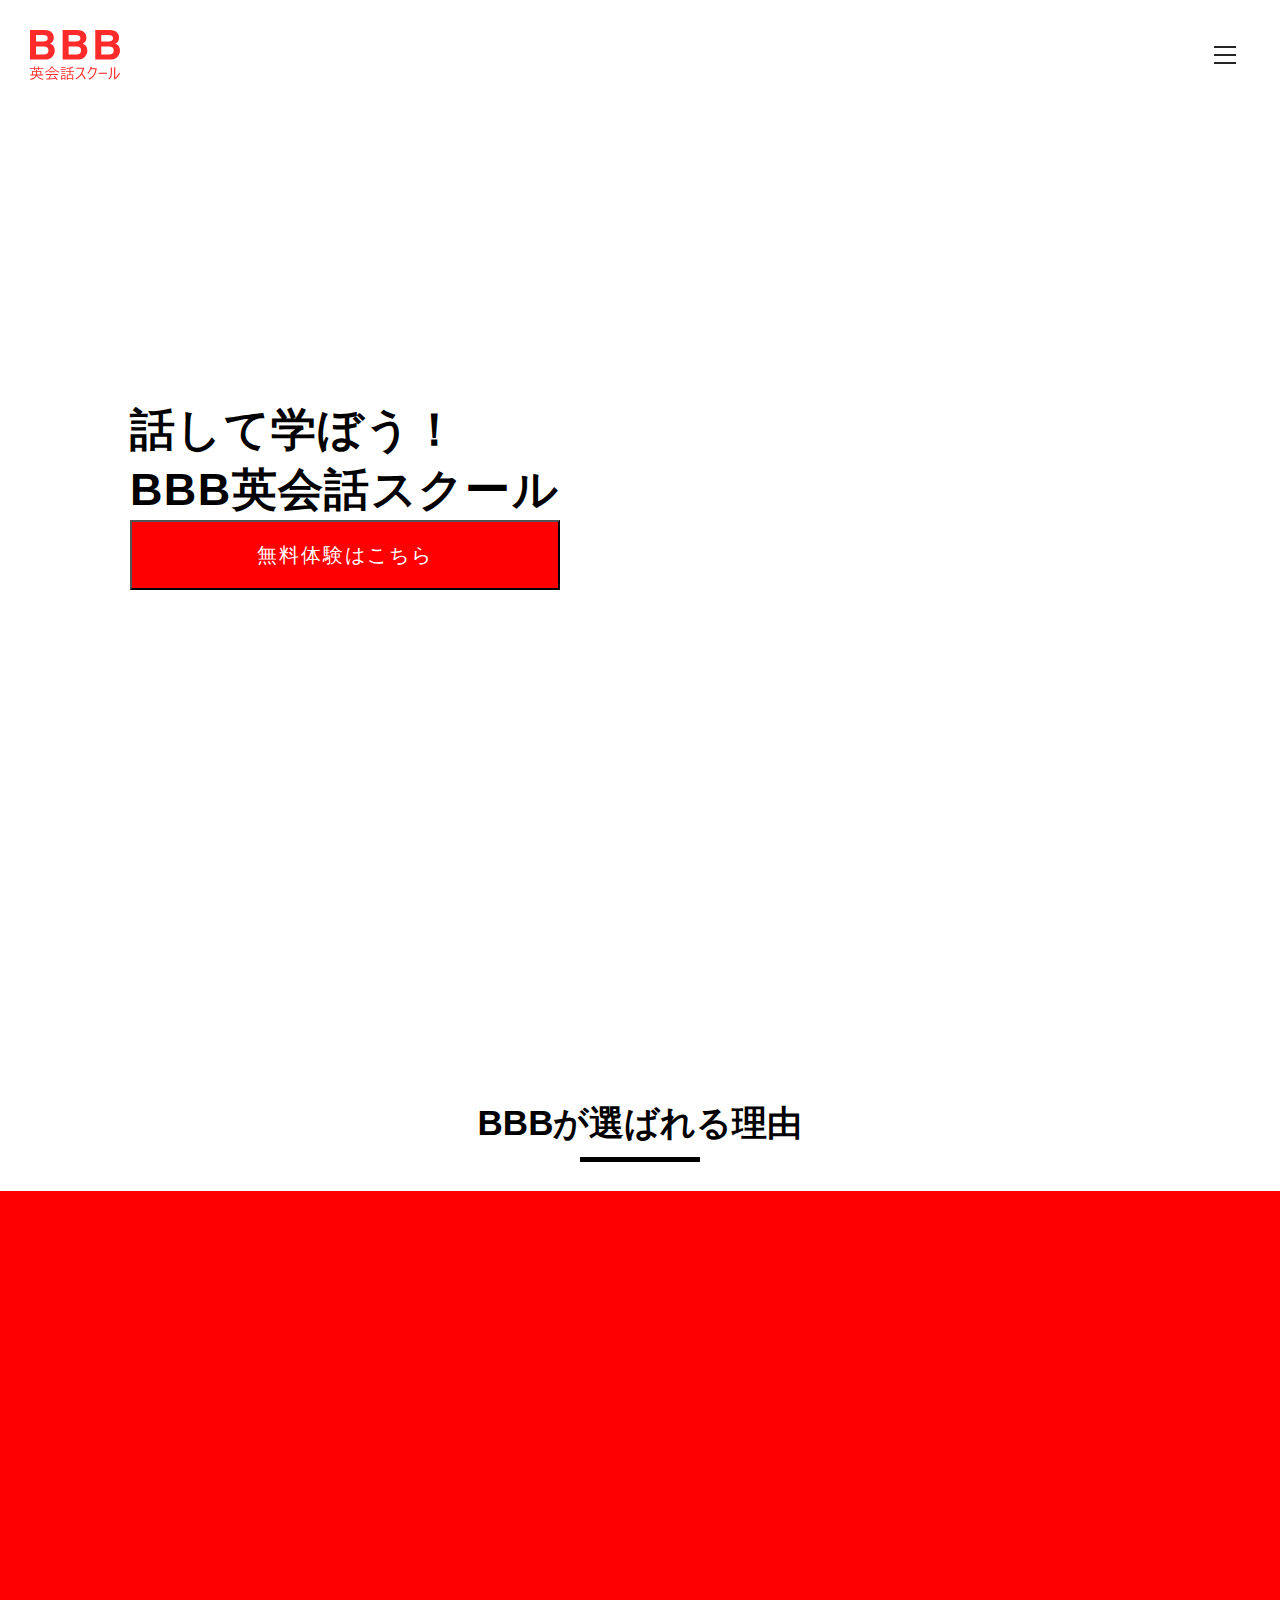
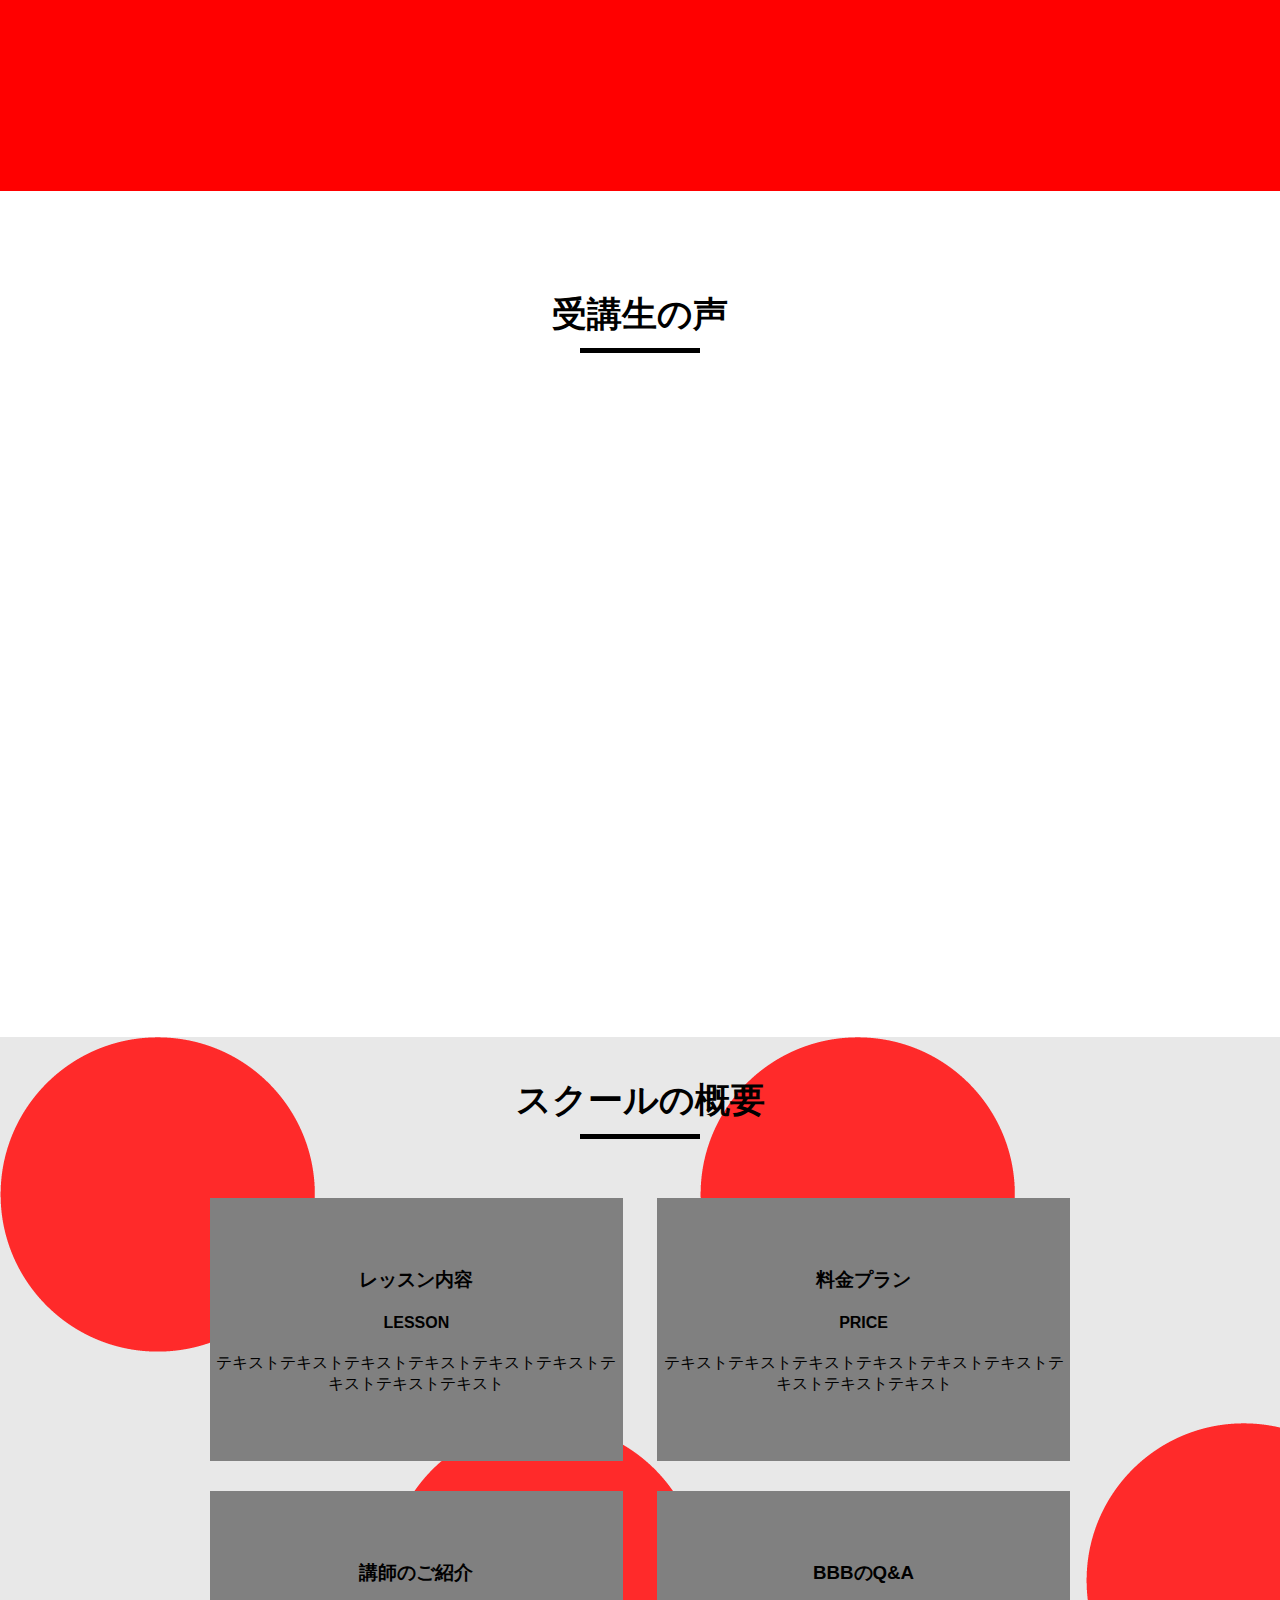
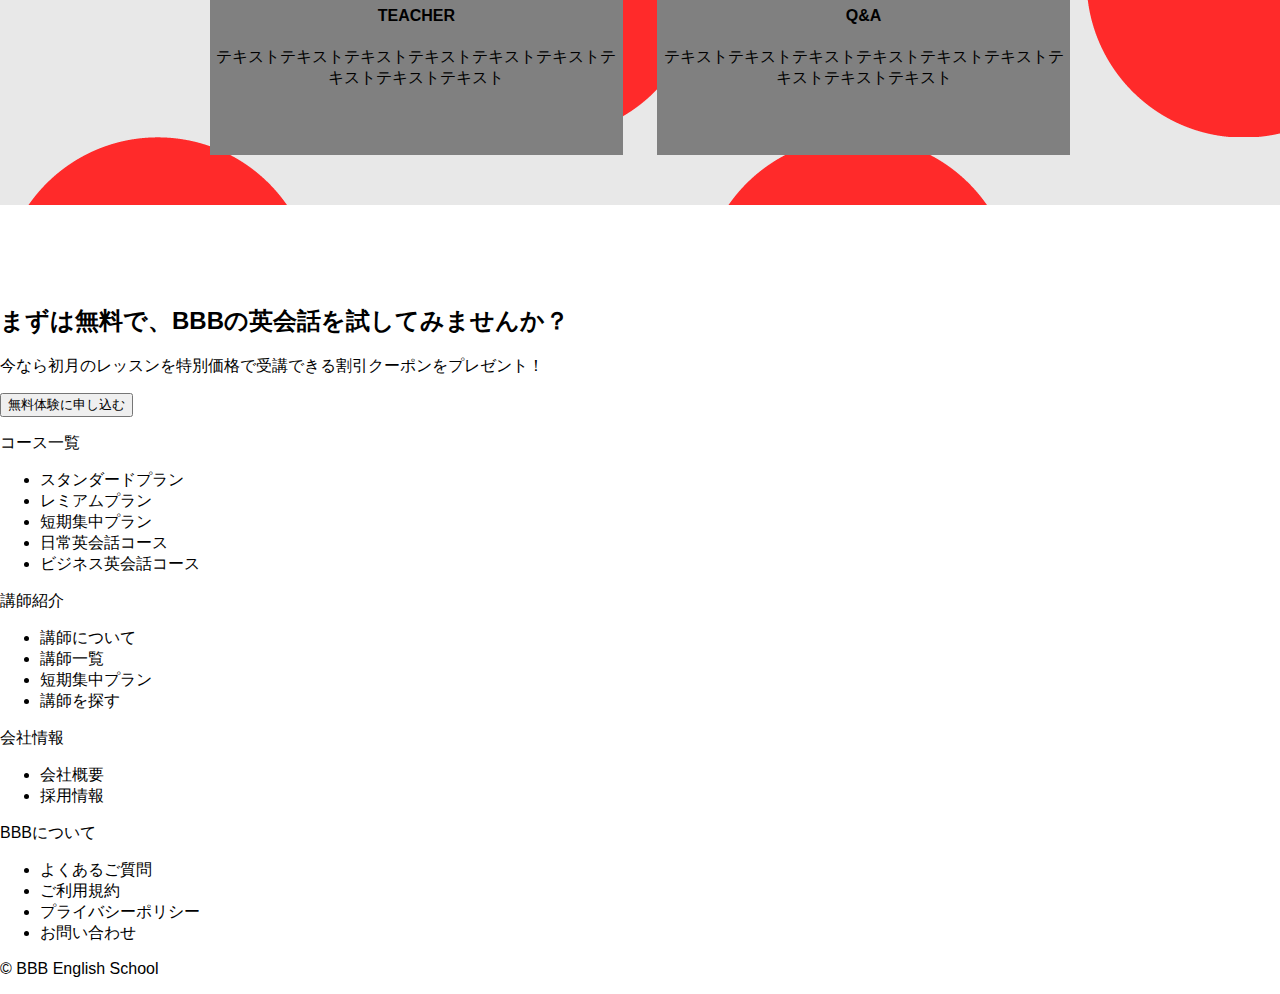
==== bbbenglish/index.html @ eae1915c "Add files via upload" ====
<!DOCTYPE html>
<html lang="ja">

<head>
  <meta charset="UTF-8">
  <meta name="viewport" content="width=device-width, initial-scale=1.0">
  <title>BBB英会話スクール(練習)</title>
  <link rel="icon" href="img/favicon.ico">
  <link rel="stylesheet" href="style.css">
  <script src="https://ajax.googleapis.com/ajax/libs/jquery/3.5.1/jquery.min.js"></script>
  <script src="js/jquery.inview.min.js"></script>
  <script src="js/script.js"></script>
</head>

<body>
  <div id="container">
    <header>
      <div class="header">
        <img class="top-img" src="img/logo-r.svg" alt="">
        <button class="hamburger-menu" id="js-hamburger-menu">
          <span class="hamburger-menu-bar"></span>
          <span class="hamburger-menu-bar"></span>
          <span class="hamburger-menu-bar"></span>
        </button>
        <nav class="navigation">
          <ul class="navigation_list">
            <li class="navigation_list-item"><a href="#" class="navigation_link">BBBが選ばれる理由</a></li>
            <li class="navigation_list-item"><a href="#" class="navigation_link">受講生の声</a></li>
            <li class="navigation_list-item"><a href="#" class="navigation_link">スクールの概要</a></li>
          </ul>
          <input type="submit" value="無料体験に申し込む" src=".header">
        </nav>
      </div>
    </header>

    <main>
      <article>
        <section id="main">
          <div class="main-left">
            <h2>話して学ぼう！</h2>
            <h2>BBB英会話スクール</h2>
            <input class="main-button" type="submit" value="無料体験はこちら" src="#">
          </div>
          <div class="main-right">
            <img src="img/mainvisual1.jpg" alt="">
            <img src="img/mainvisual2.jpg" alt="">
            <img src="img/mainvisual3.jpg" alt="">
          </div>
        </section>

        <section id="reason">
          <h2>BBBが選ばれる理由 </h2>
          <div class="reason-parent">
            <div class="reason-left">
              <img src="img/icon-pc.png" alt="">
              <div class="reason-left-child">
                <h3>オンライン対応</h3>
                <p>24時間いつでも受講できる！</p>
              </div>
            </div>
            <div class="reason-right">
              <img src="img/icon-teacher.png" alt="">
              <div class="reason-right-child">
                <h3>講師はネイティブ</h3>
                <p>お気に入りの講師が自由に選べる！</p>
              </div>
            </div>
          </div>
        </section>

        <section id="voice" class="content">
          <h2>受講生の声</h2>
          <div class="voice-left">
            <div class="voice-child-left">
              <img src="img/icon-student1.png" alt="">
              <h5>〇〇さん</h5>
              <h5>大学生</h5>
            </div>
            <p class="voice-child-right">
              テキストテキストテキストテキストテキストテキストテキストテキストテキスト
              <br>
              テキストテキストテキストテキストテキストテキストテキストテキストテキスト
            </p>
          </div>
          <div class="voice-right">
            <div class="voice-child-left">
              <img src="img/icon-student2.png" alt="">
              <h5>〇〇さん</h5>
              <h5>大学生</h5>
            </div>
            <p class="voice-child-right">
              テキストテキストテキストテキストテキストテキストテキストテキストテキスト
              <br>
              テキストテキストテキストテキストテキストテキストテキストテキストテキスト
            </p>
          </div>
          <div class="voice-left">
            <div class="voice-child-left">
              <img src="img/icon-student3.png" alt="">
              <h5>〇〇さん</h5>
              <h5>自営業</h5>
            </div>
            <p class="voice-child-right">
              テキストテキストテキストテキストテキストテキストテキストテキストテキスト
              <br>
              テキストテキストテキストテキストテキストテキストテキストテキストテキスト
            </p>
          </div>
        </section>

        <section id="overview">
          <h2>スクールの概要</h2>
          <div class="overview-parent  content">
            <div class="overview-left">
              <div class="overview-child">
                <h3>レッスン内容</h3>
                <h4>LESSON</h4>
                <p>テキストテキストテキストテキストテキストテキストテキストテキストテキスト</p>
              </div>
              <div class="overview-child">
                <h3>講師のご紹介</h3>
                <h4>TEACHER</h4>
                <p>テキストテキストテキストテキストテキストテキストテキストテキストテキスト</p>
              </div>
            </div>
            <div class="overview-right">
              <div class="overview-child">
                <h3>料金プラン</h3>
                <h4>PRICE</h4>
                <p>テキストテキストテキストテキストテキストテキストテキストテキストテキスト</p>
              </div>
              <div class="overview-child">
                <h3>BBBのQ&A</h3>
                <h4>Q&A</h4>
                <p>テキストテキストテキストテキストテキストテキストテキストテキストテキスト</p>
              </div>
            </div>
          </div>
        </section>

        <section id="application content">
          <h2>まずは無料で、BBBの英会話を試してみませんか？</h2>
          <p>今なら初月のレッスンを特別価格で受講できる割引クーポンをプレゼント！</p>
          <input class="applicatio-button" type="submit" value="無料体験に申し込む" src="#">
        </section>

      </article>
    </main>

    <footer>
      <div id="footer">
        <div class="footer">
          <p>コース一覧</p>
          <ul>
            <li>スタンダードプラン<a href="#"></a></li>
            <li>レミアムプラン<a href="#"></a></li>
            <li>短期集中プラン<a href="#"></a></li>
            <li>日常英会話コース<a href="#"></a></li>
            <li>ビジネス英会話コース<a href="#"></a></li>
          </ul>
        </div>
        <div class="footer">
          <p>講師紹介</p>
          <ul>
            <li>講師について<a href="#"></a></li>
            <li>講師一覧<a href="#"></a></li>
            <li>短期集中プラン<a href="#"></a></li>
            <li>講師を探す<a href="#"></a></li>
          </ul>
        </div>
        <div class="footer">
          <p>会社情報</p>
          <ul>
            <li>会社概要<a href="#"></a></li>
            <li>採用情報<a href="#"></a></li>
          </ul>
        </div>
        <div class="footer">
          <p>BBBについて</p>
          <ul>
            <li>よくあるご質問<a href="#"></a></li>
            <li>ご利用規約<a href="#"></a></li>
            <li>プライバシーポリシー<a href="#"></a></li>
            <li>お問い合わせ<a href="#"></a></li>
          </ul>
        </div>
        <p>&copy; BBB English School</p>
      </div>
    </footer>
  </div>
</body>

</html>
---- bbbenglish/style.css ----
body {
  max-width: 100%;
  margin: 0 auto;
  font-family: "游ゴシック体", "Yu Gothic", Arial, sans-serif;

}

.content {
  width: 860px;
}

header {
  width: 100%;
}

.header {
  display: flex;
  justify-content: space-between;
  align-items: center;
}

.top-img {
  position: relative;
  width: 7%;
  left: 30px;
  top: 30px;
  object-fit: cover;
}

.hamburger-menu {
  width: 50px;
  height: 50px;
  position: relative;
  border: none;
  background: transparent;
  appearance: none;
  padding: 0;
  cursor: pointer;
  top: 30px;
  right: 30px;
}

.hamburger-menu-bar {
  display: inline-block;
  width: 44%;
  height: 2px;
  background: #242424;
  position: absolute;
  left: 50%;
  transform: translateX(-50%);
  transform: .5s;
}

.hamburger-menu-bar:first-child {
  top: 16px;
}

.hamburger-menu-bar:nth-child(2) {
  top: 24px;
}

.hamburger-menu-bar:last-child {
  top: 32px;
}


.hamburger-menu--open .hamburger-menu-bar:first-child {
  transform: translateX(-50%) translateY(8px) rotate(45deg);
}

.hamburger-menu--open .hamburger-menu-bar:last-child {
  transform: translateX(-50%) translateY(-8px) rotate(-45deg);
}

.hamburger-menu--open .hamburger-menu-bar:nth-child(2) {
  opacity: 0;
}


.navigation {
  display: none;
  position: absolute;
  top: 100px;
  width: 100%;
  z-index: 9999;
}

.navigation_list {
  text-align: center;
  list-style: none;
  padding: 0;
  margin: 0;
}

.navigation_link {
  color: black;
  font-weight: 700;
  text-decoration: none;
  display: block;
  padding: 10px 0;
}

.header--open {
  background-color: red;
  height: 100vh;
}


.hamburger-menu--open+.navigation {
  display: block;
}

#main {
  width: 100%;
  height: 100vh;
  display: flex;
  margin: 50px auto 100px;
  justify-content: space-around;
}


.main-left {
  height: 200px;
  flex-basis: 40%;
  position: relative;
  z-index: 10;
  left: 130px;
  bottom: -300px;
}

.main-left h2 {
  font-size: 45px;
  margin-bottom: 0;
  margin-top: 0;
  letter-spacing: 0.03em;
}


.main-button {
  width: 430px;
  height: 70px;
  background-color: red;
  color: white;
  font-size: 20px;
  letter-spacing: 0.1em;
}

.main-right {
  flex-basis: 100%;
  text-align: right;
  position: relative;
  margin-right: 20px;
  z-index: 2;
}

.main-right img {
  width: calc(100% + 50px);
  height: 100%;
  position: absolute;
  object-fit: cover;
  top: 0;
  right: 5px;
  opacity: 0;
  animation: image-switch-animation 15s infinite;
}

@keyframes image-switch-animation {
  0% {
    opacity: 0;
  }

  5% {
    opacity: 1;
  }

  25% {
    opacity: 1;
  }

  95% {
    opacity: 1.5;
  }

  100% {
    opacity: 0;
  }
}

.main-right img:nth-child(1) {
  animation-delay: 0s;
}

.main-right img:nth-child(2) {
  animation-delay: 5s;
}

.main-right img:nth-child(3) {
  animation-delay: 10s;
}

#reason {
  margin-bottom: 100px;
  width: 100%;
}

#reason h2 {
  text-align: center;
  font-size: 35px;
}

#reason h2::after {
  content: "";
  margin: 10px auto;
  display: block;
  width: 120px;
  border-bottom: solid 5px black;
}

.reason-parent {
  position: relative;
  width: 100%;
  height: 600px;
  background-color: red;
}

.reason-left {
  width: 50%;
  height: 200px;
  position: absolute;
  display: flex;
  background-color: white;
  top: 80px;
  left: 0;
  justify-content: center;
  border-top-right-radius: 20px;
  border-bottom-right-radius: 20px;
  transform: translateX(-100%);
  /* 左側に隠す */
  opacity: 0;
  transition: transform 1s ease, opacity 1s ease;
  /* スムーズなアニメーション */
}

.reason-left img {
  object-fit: scale-down;
  width: 12%;
  margin-right: 80px;
}

.reason-left-child h3 {
  margin: 30px 0 30px 10px;
  font-size: 30px;
  color: red;
}

.reason-right {
  width: 50%;
  height: 200px;
  position: absolute;
  display: flex;
  background-color: white;
  bottom: 80px;
  right: 0;
  transform: translateX(100%);
  /* 右側に隠す */
  opacity: 0;
  transition: transform 1s ease, opacity 1s ease;
}

.reason-parent.show .reason-left,
.reason-parent.show .reason-right {
  transform: translateX(0);
  /* 中央にスライド */
  opacity: 1;
  /* フェードイン */
}

#voice {
  margin: 0 auto;
  margin-bottom: 100px;
}

#voice h2 {
  font-size: 35px;
  text-align: center;

}

#voice h2::after {
  content: "";
  margin: 10px auto;
  display: block;
  width: 120px;
  border-bottom: solid 5px black;
}

.voice-left {
  display: flex;
  text-align: left;
  margin-bottom: 50px;
  opacity: 0;
  transform: translateY(20px);
  /* 初期位置を少し下に設定 */
  transition: opacity 1s ease, transform 1s ease;
  /* 不透明度と変形のスムーズなアニメーション */
}

.voice-right {
  display: flex;
  text-align: right;
  flex-direction: row-reverse;
  margin-bottom: 50px;
  opacity: 0;
  transform: translateY(20px);
  /* 初期位置を少し下に設定 */
  transition: opacity 1s ease, transform 1s ease;
  /* 不透明度と変形のスムーズなアニメーション */

}

.voice-left.show,
.voice-right.show {
  opacity: 1;
  /* 表示 */
  transform: translateY(0);
  /* 元の位置に戻す */
}

/* 遅延を設定 */
.voice-left.show:nth-of-type(1),
.voice-right.show:nth-of-type(1) {
  animation-delay: 0.1s;
}

.voice-left.show:nth-of-type(2),
.voice-right.show:nth-of-type(2) {
  animation-delay: 0.2s;
}

.voice-left.show:nth-of-type(3),
.voice-right.show:nth-of-type(3) {
  animation-delay: 0.3s;
}

.voice-child-left {
  flex-basis: 25%;
  text-align: center;
}

.voice-child-right {
  flex-basis: 60%;
  text-align: left;
}

.voice-child-left img {
  width: 50%;
  background-color: gray;
  border: 2px solid gray;
  border-radius: 50%;
}

.voice-left h5 {
  margin: 0;
  text-wrap: wrap;
}

.voice-right h5 {
  margin: 0;
}

.voice-child-right {
  text-align: left;
  background-color: gray;
  border-radius: 10px;
}

#overview {
  width: 100%;
  height: 100%;
  margin-bottom: 100px;
  background-image: url(img/bg.gif);
  background-repeat: repeat; /* 背景画像を繰り返す */
  animation: flow 10s linear infinite; /* アニメーションを適用 */
}

/* 背景が右上から左下に流れるアニメーション */
@keyframes flow {
  0% {
    background-position: 100% 0; /* 右上 */
  }
  100% {
    background-position: 0 100%; /* 左下 */
  }
}

#overview h2 {
  font-size: 35px;
  margin-top: 0;
  text-align: center;
  padding-top: 40px;

}

#overview h2::after {
  content: "";
  margin: 10px auto;
  display: block;
  width: 120px;
  border-bottom: solid 5px black;
}

.overview-parent {
  display: flex;
  justify-content: space-between;
  margin: 0 auto;
}

.overview-left {
  flex-basis: 48%;
  text-align: center;
  margin-bottom: 20px;
}

.overview-child {
  margin: 30px auto;
  padding: 50px 0;
  background-color: gray;
}

.overview-right {
  flex-basis: 48%;
  text-align: center;
  margin-bottom: 20px;
}


.footer {
  width: 100%;
  margin: 0 auto;
}
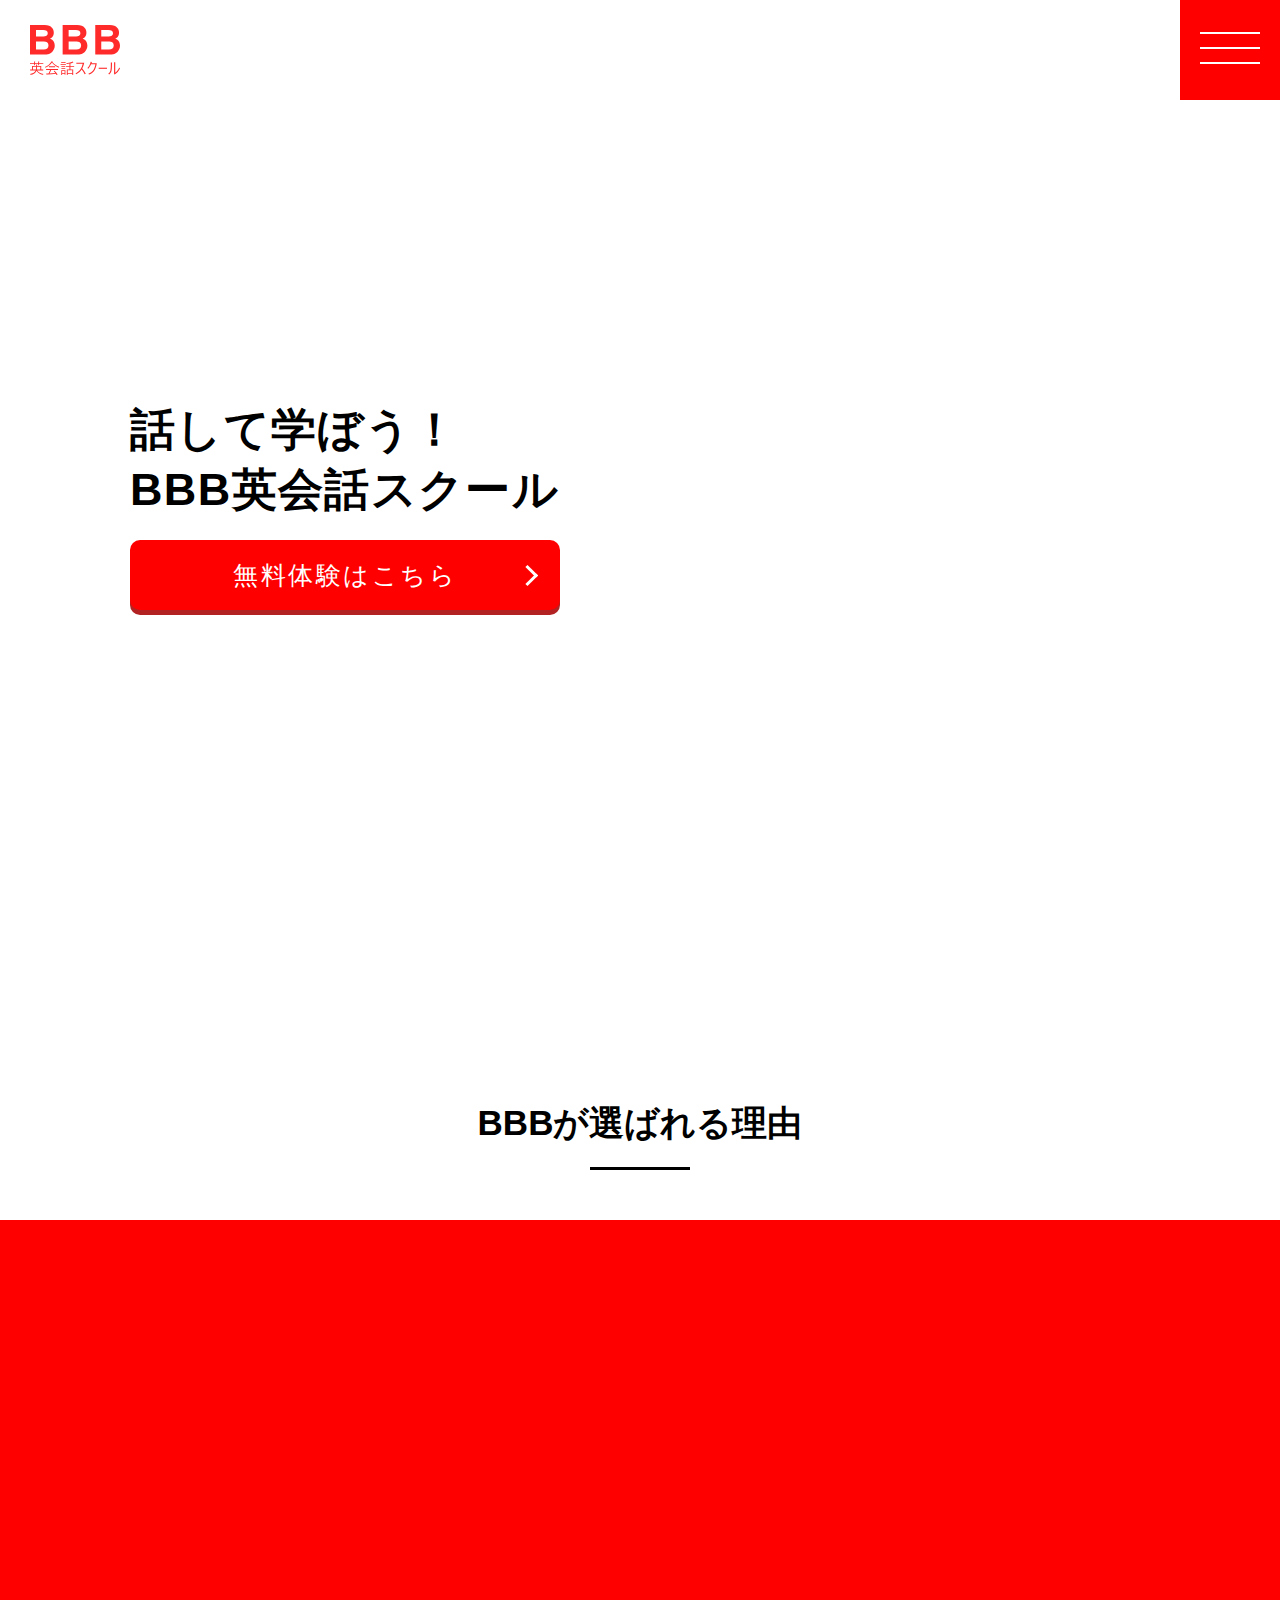
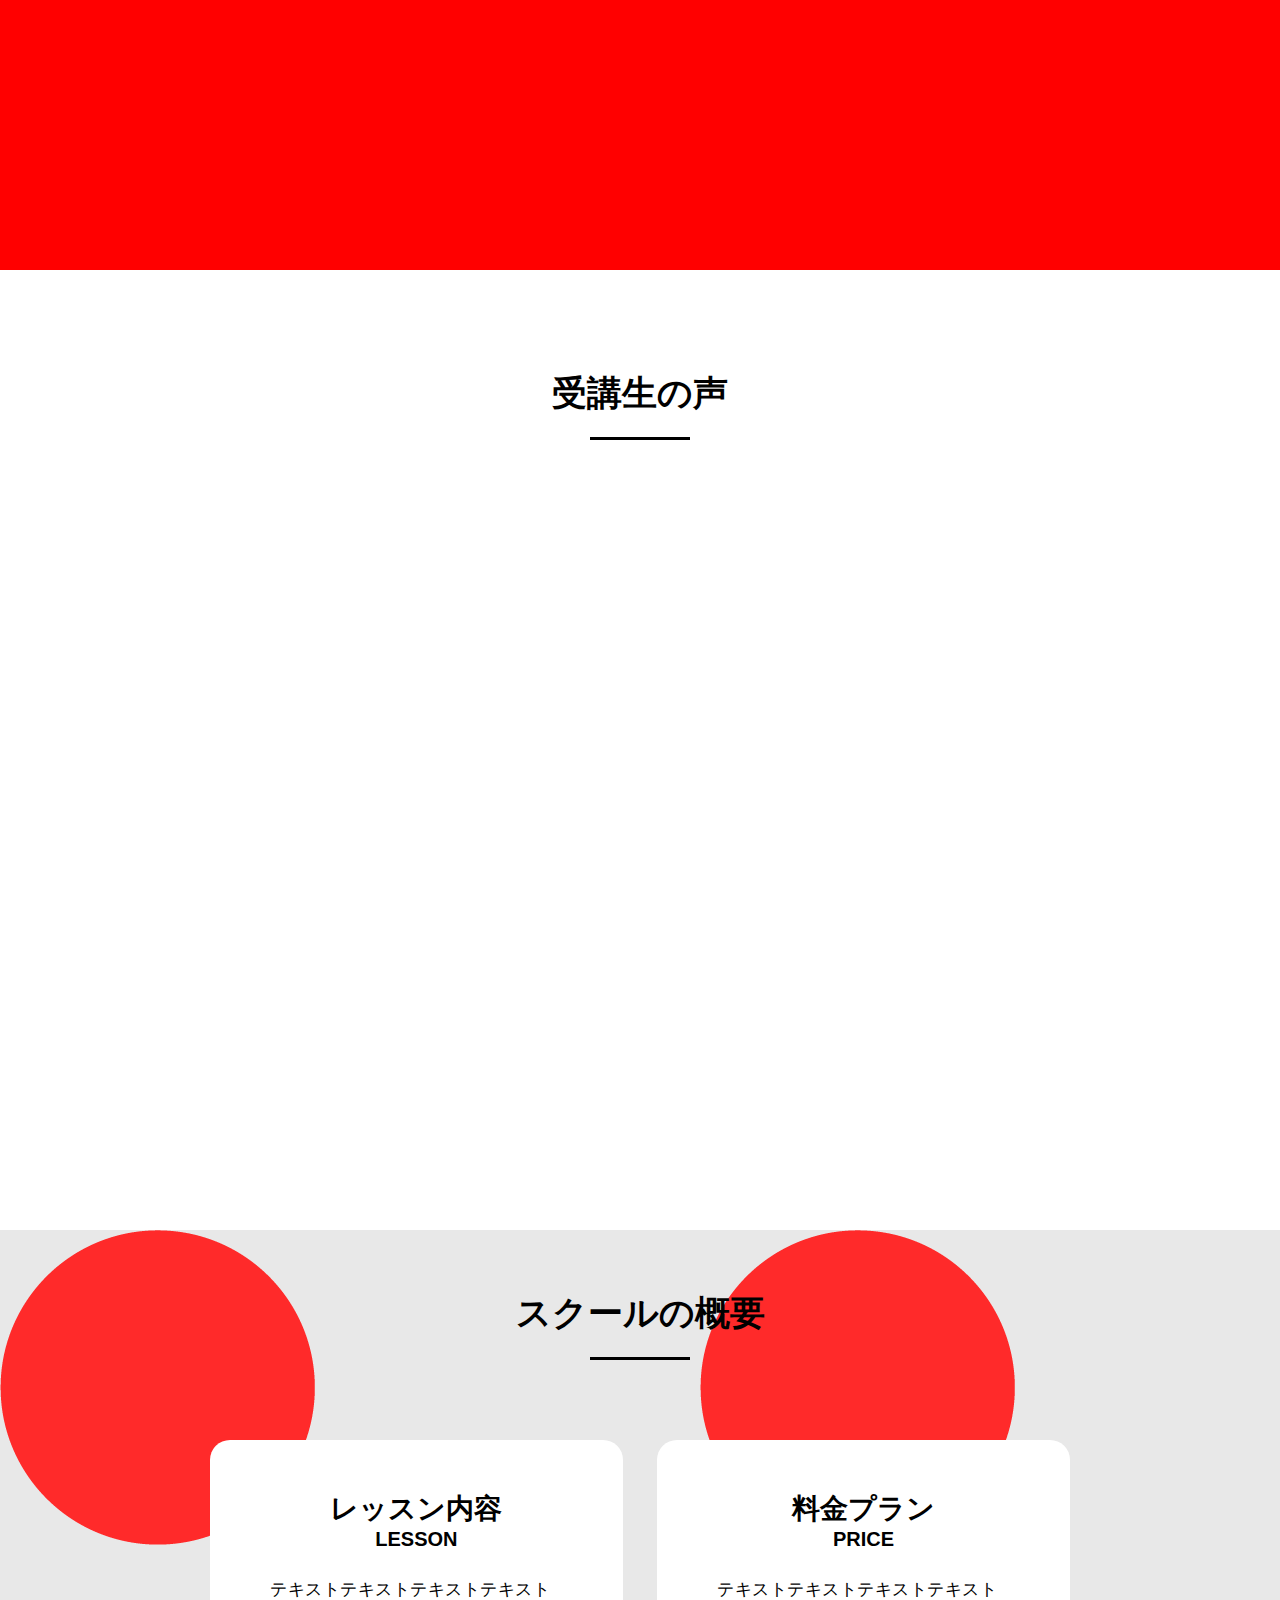
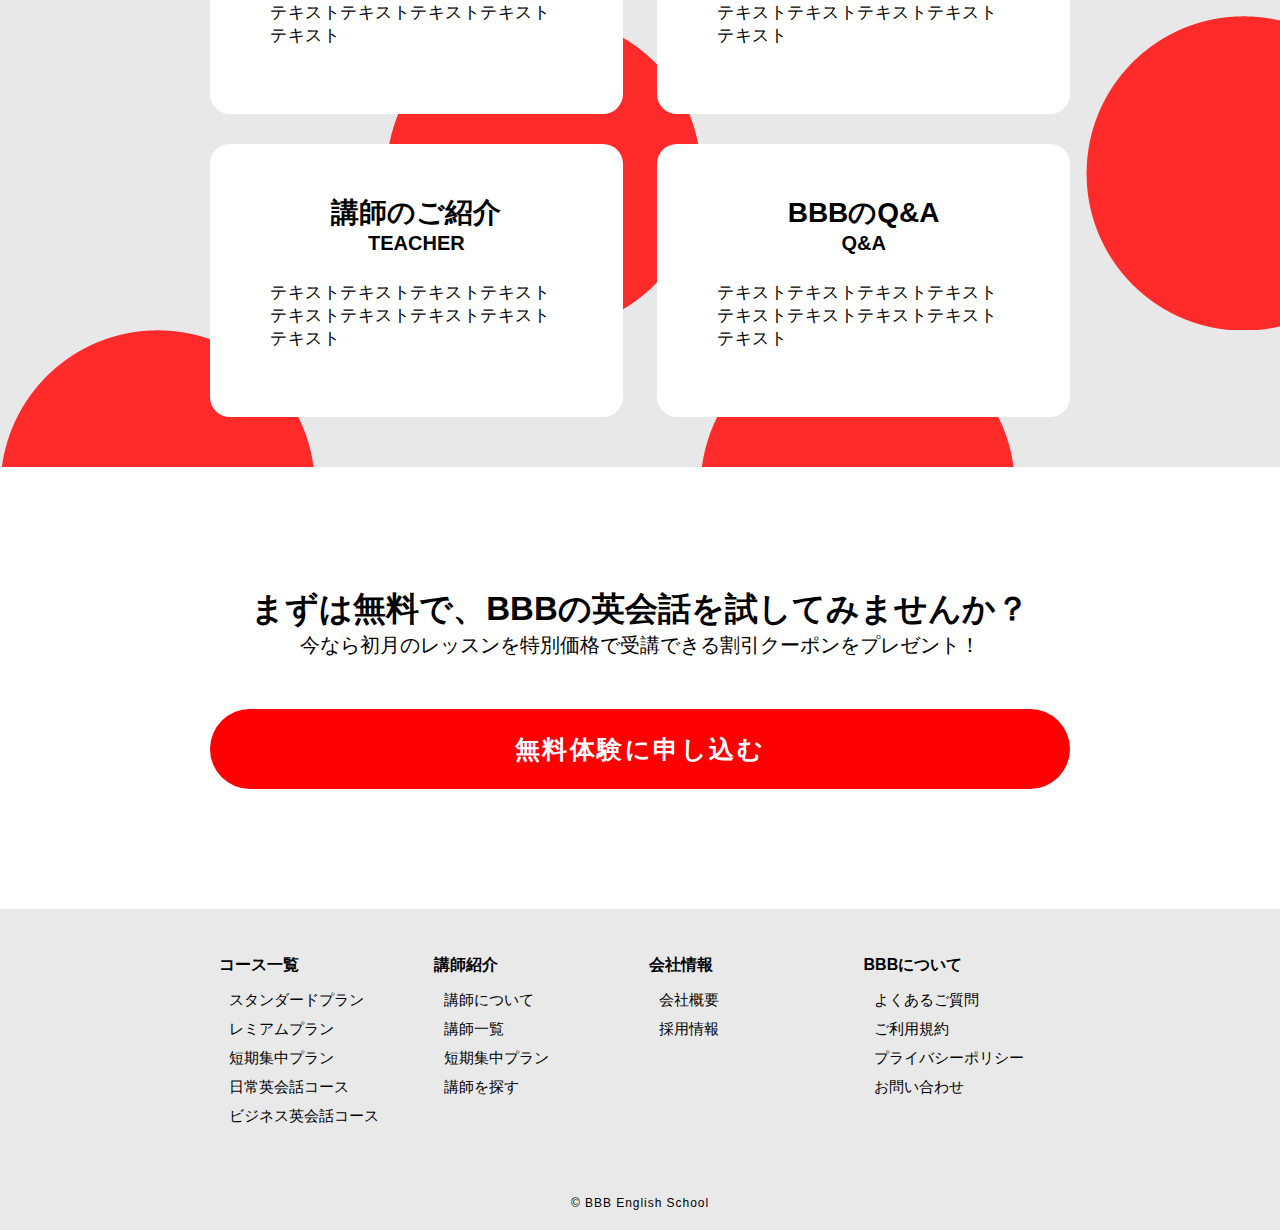
==== commit b1c23839: "Add files via upload" ====
--- a/bbbenglish/index.html
+++ b/bbbenglish/index.html
@@ -9,7 +9,7 @@
   <link rel="stylesheet" href="style.css">
   <script src="https://ajax.googleapis.com/ajax/libs/jquery/3.5.1/jquery.min.js"></script>
   <script src="js/jquery.inview.min.js"></script>
-  <script src="js/script.js"></script>
+  <script src="js/script.js" defer></script>
 </head>
 
 <body>
@@ -28,7 +28,9 @@
             <li class="navigation_list-item"><a href="#" class="navigation_link">受講生の声</a></li>
             <li class="navigation_list-item"><a href="#" class="navigation_link">スクールの概要</a></li>
           </ul>
-          <input type="submit" value="無料体験に申し込む" src=".header">
+          <div class="nabigation-btn">
+            <input class="navigation-botton" type="submit" value="無料体験に申し込む" src=".header">
+          </div>
         </nav>
       </div>
     </header>
@@ -39,7 +41,7 @@
           <div class="main-left">
             <h2>話して学ぼう！</h2>
             <h2>BBB英会話スクール</h2>
-            <input class="main-button" type="submit" value="無料体験はこちら" src="#">
+            <button class="main-button"><a href="#">無料体験はこちら</a></button>
           </div>
           <div class="main-right">
             <img src="img/mainvisual1.jpg" alt="">
@@ -138,17 +140,17 @@
           </div>
         </section>
 
-        <section id="application content">
+        <section id="application" class="content">
           <h2>まずは無料で、BBBの英会話を試してみませんか？</h2>
           <p>今なら初月のレッスンを特別価格で受講できる割引クーポンをプレゼント！</p>
-          <input class="applicatio-button" type="submit" value="無料体験に申し込む" src="#">
+          <input class="application-button" type="submit" value="無料体験に申し込む" src="#">
         </section>
 
       </article>
     </main>
 
     <footer>
-      <div id="footer">
+      <div id="footer" class="content">
         <div class="footer">
           <p>コース一覧</p>
           <ul>
@@ -184,8 +186,8 @@
             <li>お問い合わせ<a href="#"></a></li>
           </ul>
         </div>
-        <p>&copy; BBB English School</p>
       </div>
+      <p class="footer-p">&copy; BBB English School</p>
     </footer>
   </div>
 </body>
--- a/bbbenglish/style.css
+++ b/bbbenglish/style.css
@@ -2,49 +2,48 @@
   max-width: 100%;
   margin: 0 auto;
   font-family: "游ゴシック体", "Yu Gothic", Arial, sans-serif;
-
 }
 
 .content {
   width: 860px;
 }
 
-header {
+.header {
   width: 100%;
-}
-
-.header {
+  height: 100px;
   display: flex;
   justify-content: space-between;
   align-items: center;
 }
 
 .top-img {
-  position: relative;
   width: 7%;
-  left: 30px;
-  top: 30px;
   object-fit: cover;
+  vertical-align: bottom;
+  margin-left: 30px;
 }
 
 .hamburger-menu {
-  width: 50px;
-  height: 50px;
+  width: 100px;
+  height: 100px;
   position: relative;
   border: none;
   background: transparent;
   appearance: none;
   padding: 0;
   cursor: pointer;
-  top: 30px;
-  right: 30px;
+  top: 0px;
+  right: 0px;
+  background-color: red;
+  position: fixed;
+  z-index: 99;
 }
 
 .hamburger-menu-bar {
   display: inline-block;
-  width: 44%;
+  width: 60%;
   height: 2px;
-  background: #242424;
+  background: white;
   position: absolute;
   left: 50%;
   transform: translateX(-50%);
@@ -52,24 +51,24 @@
 }
 
 .hamburger-menu-bar:first-child {
-  top: 16px;
+  top: 32px;
 }
 
 .hamburger-menu-bar:nth-child(2) {
-  top: 24px;
+  top: 47px;
 }
 
 .hamburger-menu-bar:last-child {
-  top: 32px;
+  top: 62px;
 }
 
 
 .hamburger-menu--open .hamburger-menu-bar:first-child {
-  transform: translateX(-50%) translateY(8px) rotate(45deg);
+  transform: translateX(-50%) translateY(15px) rotate(45deg);
 }
 
 .hamburger-menu--open .hamburger-menu-bar:last-child {
-  transform: translateX(-50%) translateY(-8px) rotate(-45deg);
+  transform: translateX(-50%) translateY(-15px) rotate(-45deg);
 }
 
 .hamburger-menu--open .hamburger-menu-bar:nth-child(2) {
@@ -80,9 +79,9 @@
 .navigation {
   display: none;
   position: absolute;
-  top: 100px;
+  top: 80px;
   width: 100%;
-  z-index: 9999;
+  z-index: 999;
 }
 
 .navigation_list {
@@ -93,28 +92,78 @@
 }
 
 .navigation_link {
-  color: black;
+  color: white;
   font-weight: 700;
   text-decoration: none;
   display: block;
   padding: 10px 0;
-}
+  font-size: 17px;
+}
+
+.navigation-botton {
+  position: absolute;
+  text-align: center;
+  color: white;
+  text-align: center;
+  background: transparent;
+  border: 1px solid white;
+  width: 230px;
+  height: 50px;
+  top: 160px;
+  left: 42%;
+  margin: 0 auto;
+  font-size: 15px;
+  font-weight: 600;
+  letter-spacing: 0.1em;
+
+}
+
+.nabigation-btn::before {
+  content: '';
+  position: absolute;
+  top: 165px;
+  left: 42.5%;
+  width: 228px;
+  height: 52px;
+  background-color: transparent;
+  border-bottom: 1px solid white;
+  border-right: 1px solid white;
+}
+
+.navigation-botton:hover {
+  background-color: white;
+  color: red;
+}
+
 
 .header--open {
-  background-color: red;
-  height: 100vh;
+  background-color: red !important;
+  height: 100vh !important;
+  opacity: 1 !important;
+  position: fixed !important;
+  top: 0 !important;
+  right: 0 !important;
+  bottom: 0 !important;
+  left: 0 !important;
+  z-index: 9999 !important;
+}
+
+.header--open img {
+  transform: translateY(-280px);
 }
 
 
 .hamburger-menu--open+.navigation {
   display: block;
-}
+
+}
+
 
 #main {
   width: 100%;
   height: 100vh;
   display: flex;
-  margin: 50px auto 100px;
+  margin-bottom: 100px;
   justify-content: space-around;
 }
 
@@ -123,7 +172,7 @@
   height: 200px;
   flex-basis: 40%;
   position: relative;
-  z-index: 10;
+  z-index: 50;
   left: 130px;
   bottom: -300px;
 }
@@ -137,19 +186,47 @@
 
 
 .main-button {
+  position: relative;
   width: 430px;
   height: 70px;
   background-color: red;
+  border: none;
+  margin-top: 20px;
+  border-radius: 10px;
+  box-shadow: 0 5px 0 #b22222;
+
+}
+
+.main-button:hover {
+  transform: scale(1.1, 1.1);
+}
+
+.main-button a {
   color: white;
-  font-size: 20px;
+  font-size: 25px;
   letter-spacing: 0.1em;
+  text-decoration: none;
+}
+
+.main-button a::after {
+  content: '';
+  position: absolute;
+  top: 0;
+  bottom: 0;
+  right: 25px;
+  width: 15px;
+  height: 15px;
+  margin: auto;
+  border-top: 3px solid #fff;
+  border-right: 3px solid #fff;
+  transform: rotate(45deg);
+  box-sizing: border-box;
 }
 
 .main-right {
   flex-basis: 100%;
   text-align: right;
   position: relative;
-  margin-right: 20px;
   z-index: 2;
 }
 
@@ -159,26 +236,31 @@
   position: absolute;
   object-fit: cover;
   top: 0;
-  right: 5px;
+  right: 0;
   opacity: 0;
   animation: image-switch-animation 15s infinite;
 }
 
+/* 5秒間の透明度を設定する */
 @keyframes image-switch-animation {
   0% {
+    opacity: 0.5;
+  }
+
+  10% {
+    opacity: 0.8;
+  }
+
+  20% {
+    opacity: 1;
+  }
+
+  30% {
+    opacity: 0.8;
+  }
+
+  40% {
     opacity: 0;
-  }
-
-  5% {
-    opacity: 1;
-  }
-
-  25% {
-    opacity: 1;
-  }
-
-  95% {
-    opacity: 1.5;
   }
 
   100% {
@@ -212,20 +294,22 @@
   content: "";
   margin: 10px auto;
   display: block;
-  width: 120px;
-  border-bottom: solid 5px black;
+  width: 100px;
+  border-bottom: solid 3px black;
+  margin-top: 20px;
+  margin-bottom: 50px;
 }
 
 .reason-parent {
   position: relative;
   width: 100%;
-  height: 600px;
+  height: 650px;
   background-color: red;
 }
 
 .reason-left {
   width: 50%;
-  height: 200px;
+  height: 220px;
   position: absolute;
   display: flex;
   background-color: white;
@@ -237,34 +321,57 @@
   transform: translateX(-100%);
   /* 左側に隠す */
   opacity: 0;
-  transition: transform 1s ease, opacity 1s ease;
+  transition: transform 2s ease, opacity 2s ease;
   /* スムーズなアニメーション */
 }
 
 .reason-left img {
   object-fit: scale-down;
-  width: 12%;
-  margin-right: 80px;
+  width: 11%;
+  margin-right: 20px;
 }
 
 .reason-left-child h3 {
-  margin: 30px 0 30px 10px;
-  font-size: 30px;
+  margin: 70px 0 0 0;
+  font-size: 28px;
   color: red;
+}
+
+.reason-left-child p {
+  margin-top: 0;
 }
 
 .reason-right {
   width: 50%;
-  height: 200px;
+  height: 220px;
   position: absolute;
   display: flex;
   background-color: white;
   bottom: 80px;
   right: 0;
+  justify-content: center;
+  border-top-left-radius: 20px;
+  border-bottom-left-radius: 20px;
   transform: translateX(100%);
   /* 右側に隠す */
   opacity: 0;
-  transition: transform 1s ease, opacity 1s ease;
+  transition: transform 2s ease, opacity 2s ease;
+}
+
+.reason-right img {
+  object-fit: scale-down;
+  width: 6%;
+  margin-right: 20px;
+}
+
+.reason-right-child h3 {
+  margin: 70px 0 0 0;
+  font-size: 28px;
+  color: red;
+}
+
+.reason-right-child p {
+  margin-top: 0;
 }
 
 .reason-parent.show .reason-left,
@@ -278,6 +385,7 @@
 #voice {
   margin: 0 auto;
   margin-bottom: 100px;
+  position: relative;
 }
 
 #voice h2 {
@@ -290,8 +398,10 @@
   content: "";
   margin: 10px auto;
   display: block;
-  width: 120px;
-  border-bottom: solid 5px black;
+  width: 100px;
+  border-bottom: solid 3px black;
+  margin-top: 20px;
+  margin-bottom: 50px;
 }
 
 .voice-left {
@@ -301,7 +411,7 @@
   opacity: 0;
   transform: translateY(20px);
   /* 初期位置を少し下に設定 */
-  transition: opacity 1s ease, transform 1s ease;
+  transition: opacity 2s ease, transform 2s ease;
   /* 不透明度と変形のスムーズなアニメーション */
 }
 
@@ -313,7 +423,7 @@
   opacity: 0;
   transform: translateY(20px);
   /* 初期位置を少し下に設定 */
-  transition: opacity 1s ease, transform 1s ease;
+  transition: opacity 2s ease, transform 2s ease;
   /* 不透明度と変形のスムーズなアニメーション */
 
 }
@@ -334,12 +444,12 @@
 
 .voice-left.show:nth-of-type(2),
 .voice-right.show:nth-of-type(2) {
-  animation-delay: 0.2s;
+  animation-delay: 0.3s;
 }
 
 .voice-left.show:nth-of-type(3),
 .voice-right.show:nth-of-type(3) {
-  animation-delay: 0.3s;
+  animation-delay: 0.6s;
 }
 
 .voice-child-left {
@@ -353,60 +463,93 @@
 }
 
 .voice-child-left img {
-  width: 50%;
-  background-color: gray;
-  border: 2px solid gray;
+  width: 55%;
+  background-color: #c9c9c9;
+  border: 2px solid #c9c9c9;
   border-radius: 50%;
-}
-
-.voice-left h5 {
+  margin-top: 20px;
+}
+
+#voice h5 {
   margin: 0;
-  text-wrap: wrap;
-}
-
-.voice-right h5 {
-  margin: 0;
-}
+  font-size: 13px;
+  line-height: 1.3em;
+  font-weight: normal;
+}
+
 
 .voice-child-right {
   text-align: left;
-  background-color: gray;
+  background-color: #f0f8ff;
   border-radius: 10px;
+  padding: 20px;
+  margin: 20px 0;
+}
+
+
+.voice-left p::before {
+  content: "";
+  position: absolute;
+  left: 198px;
+  bottom: 50px;
+  width: 0;
+  height: 0;
+  border-top: 18px solid transparent;
+  border-right: 18px solid #f0f8ff;
+  border-bottom: 18px solid transparent;
+}
+
+.voice-right p::after {
+  content: "";
+  position: absolute;
+  right: 198px;
+  bottom: 50px;
+  width: 0;
+  height: 0;
+  border-left: 18px solid #f0f8ff;
+  border-top: 18px solid transparent;
+  border-bottom: 18px solid transparent;
 }
 
 #overview {
   width: 100%;
-  height: 100%;
-  margin-bottom: 100px;
+  height: fit-content;
+  margin-bottom: 120px;
   background-image: url(img/bg.gif);
-  background-repeat: repeat; /* 背景画像を繰り返す */
-  animation: flow 10s linear infinite; /* アニメーションを適用 */
+  background-repeat: repeat;
+  /* 背景画像を繰り返す */
+  animation: flow 10s linear infinite;
+  /* アニメーションを適用 */
 }
 
 /* 背景が右上から左下に流れるアニメーション */
+/* 流す背景のポジションと画像サイズを一致させる */
 @keyframes flow {
   0% {
-    background-position: 100% 0; /* 右上 */
-  }
+    background-position: 0 0;
+  }
+
   100% {
-    background-position: 0 100%; /* 左下 */
-  }
-}
+    background-position: -700px 700px;
+  }
+}
+
 
 #overview h2 {
   font-size: 35px;
   margin-top: 0;
   text-align: center;
-  padding-top: 40px;
-
+  padding-top: 60px;
 }
 
 #overview h2::after {
   content: "";
   margin: 10px auto;
   display: block;
-  width: 120px;
-  border-bottom: solid 5px black;
+  width: 100px;
+  border-bottom: solid 3px black;
+  margin-top: 20px;
+  margin-bottom: 50px;
 }
 
 .overview-parent {
@@ -423,8 +566,26 @@
 
 .overview-child {
   margin: 30px auto;
-  padding: 50px 0;
-  background-color: gray;
+  padding: 50px 60px;
+  background-color: white;
+  border-radius: 20px;
+}
+
+.overview-child h3 {
+  font-size: 28px;
+  margin: 0 auto;
+}
+
+.overview-child h4 {
+  margin-top: 0;
+  font-size: 20px;
+}
+
+.overview-child p {
+  text-align: left;
+  font-size: 17px;
+  text-wrap: pretty;
+  letter-spacing: 0.03em;
 }
 
 .overview-right {
@@ -433,8 +594,319 @@
   margin-bottom: 20px;
 }
 
+
+#application {
+  width: 100%;
+  margin: 0 auto;
+  text-align: center;
+}
+
+#application h2 {
+  font-size: 33px;
+  margin-bottom: 0;
+}
+
+#application p {
+  font-size: 20px;
+  margin-top: 0;
+}
+
+.application-button {
+  width: 860px;
+  height: 80px;
+  margin-top: 30px;
+  margin-bottom: 120px;
+  border-radius: 40px;
+  border: none;
+  background-color: red;
+  color: white;
+  font-size: 25px;
+  letter-spacing: 0.1em;
+  font-weight: bold;
+}
+
+.application-button:hover {
+  border: 1px solid red;
+  background-color: white;
+  color: red;
+}
 
 .footer {
   width: 100%;
   margin: 0 auto;
+}
+
+footer {
+  width: 100%;
+  background-color: #e9e9e9;
+}
+
+#footer {
+  margin: 0 auto;
+  display: flex;
+  justify-content: space-around;
+}
+
+.footer {
+  flex-basis: 23%;
+  text-align: left;
+}
+
+.footer p {
+  margin-bottom: 0;
+  padding-top: 30px;
+  font-weight: 600;
+}
+
+.footer ul {
+  list-style-type: none;
+  list-style-position: outside;
+  padding-left: 10px;
+  margin-top: 10px;
+}
+
+.footer li {
+  line-height: 1.8rem;
+  font-size: 15px;
+}
+
+.footer-p {
+  margin-top: 50px;
+  margin-bottom: 0;
+  padding-bottom: 20px;
+  text-align: center;
+  font-size: 12px;
+  letter-spacing: 0.08em;
+}
+
+@media screen and (max-width:900px) {
+
+  #container {
+    overflow: hidden;
+  }
+
+  .contet {
+    max-width: 100%;
+  }
+
+  .header {
+    height: 80px;
+  }
+
+  .top-img {
+    width: 12%;
+    height: auto;
+    margin-left: 10px;
+  }
+
+  .hamburger-menu {
+    width: 80px;
+    height: 80px;
+  }
+
+  .navigation-botton {
+    transform: translateX(-60px);
+  }
+
+  .nabigation-btn::before {
+    transform: translateX(-58px);
+  }
+
+  .header--open img {
+    transform: translateY(-380px);
+  }
+
+  #main {
+    flex-direction: column-reverse;
+    height: 500px;
+    margin-bottom: 50px;
+  }
+
+  .main-left {
+    flex-basis: 100%;
+    top: 0;
+    left: 0;
+  }
+
+  .main-left h2 {
+    font-size: 30px;
+    margin-left: 20px;
+  }
+
+  .main-button {
+    width: 80%;
+    margin-left: 40px;
+
+  }
+
+  .main-right {
+    width: 100%;
+    height: 500px;
+    top: 0;
+  }
+
+  .reason-parent {
+    height: 550px;
+  }
+
+  .reason-parent h3 {
+    margin-top: 25px;
+  }
+
+  .reason-parent img {
+    width: 20%;
+    margin-left: 20px;
+  }
+
+
+  .reason-parent p {
+    font-size: 23px;
+  }
+
+  .reason-left {
+    width: 90%;
+    height: 180px;
+  }
+
+  .reason-left-child {
+    padding-right: 10px;
+    padding-left: 5px;
+  }
+
+  .reason-right {
+    width: 90%;
+    height: 180px;
+  }
+
+  .reason-right-child {
+    padding-right: 10px;
+    padding-left: 5px;
+  }
+
+  #voice {
+    width: 100%;
+    text-align: center;
+  }
+
+  .voice-left {
+    flex-direction: column-reverse;
+  }
+
+  .voice-right {
+    flex-direction: column-reverse;
+  }
+
+  .voice-child-left img {
+    width: 30%;
+  }
+
+  .voice-child-right br {
+    display: none;
+  }
+
+  .voice-child-right {
+    margin: 20px;
+    padding: 20px 10px;
+    letter-spacing: 0.03em;
+    text-wrap: stable;
+    font-size: 17px;
+  }
+
+  #voice h5 {
+    font-size: 20px;
+  }
+
+  .voice-left p::before {
+    display: none;
+  }
+
+  .voice-right p::after {
+    display: none;
+  }
+
+  .voice-child-right {
+    position: relative;
+  }
+
+  .voice-child-right::after {
+    content: "";
+    position: absolute;
+    bottom: -11%;
+    left: 46%;
+    width: 0;
+    height: 0;
+    border-left: 23px solid transparent;
+    border-right: 23px solid transparent;
+    border-top: 23px solid #f0f8ff;
+  }
+
+  .voice-child-left {
+    position: relative;
+  }
+
+  .voice-child-left::after {
+    content: "";
+    position: absolute;
+    top: -14%;
+    left: 46%;
+    width: 0;
+    height: 0;
+    border-left: 23px solid transparent;
+    border-right: 23px solid transparent;
+    border-top: 23px solid #f0f8ff;
+  }
+
+  #overview {
+    height: 1222px;
+  }
+
+  .overview-parent {
+    display: block;
+    width: 100%;
+  }
+
+  .overview-child {
+    padding: 20px 10px;
+    margin-left: 13px;
+    margin-right: 13px;
+  }
+
+  #application {
+    width: 100%;
+    margin: 0 auto;
+  }
+
+  #application h2 {
+    margin-left: 20px;
+    margin-right: 20px;
+    font-size: 30px;
+  }
+  #application p {
+    margin-left: 10px;
+    margin-right: 10px;
+    font-size: 22px;
+  }
+
+  .application-button {
+    width: 90%;
+  }
+
+  #footer {
+    width: 100%;
+    display: block;
+    display: grid;
+    grid-template-columns: 1fr 1fr;
+    /* 2列 */
+    grid-template-rows: auto auto;
+    /* 2段 */
+    gap: 3px;
+    /* 各セクションの間隔 */
+  }
+
+  .footer {
+    padding: 10px;
+    margin-left: 20px;
+  }
+
+
 }